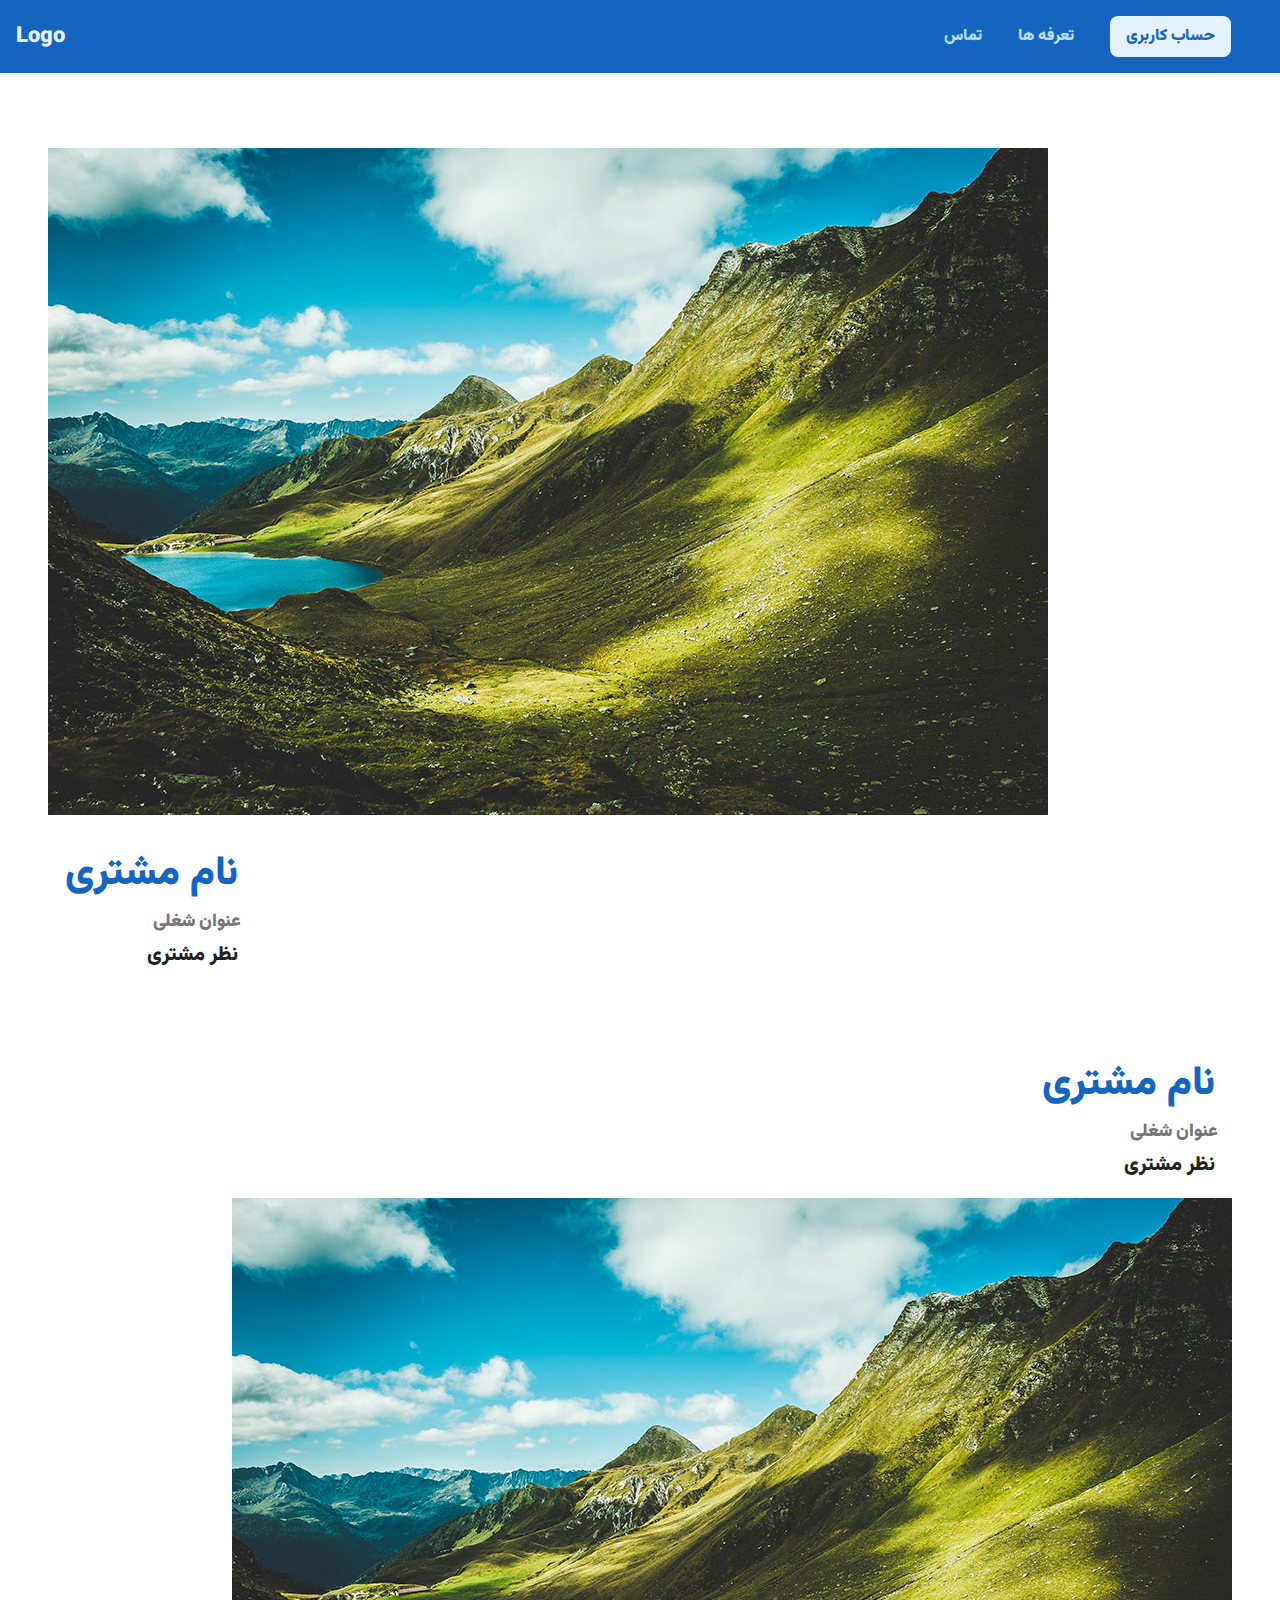
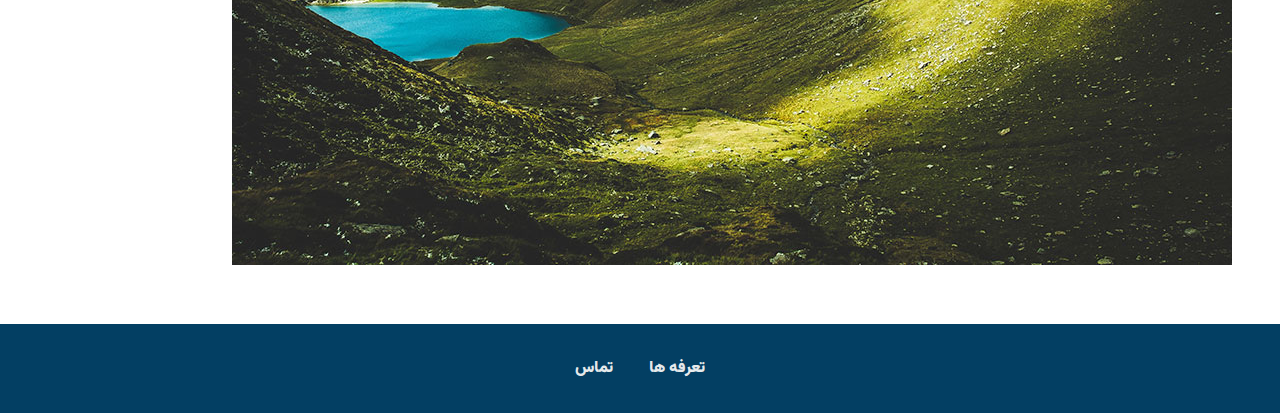
==== pages/customers/index.html @ ee6b008b "add new image" ====
<!DOCTYPE html>

<html>
  <head>
    <link rel="stylesheet" href="../../../styles/shared.css" />
    <link rel="stylesheet" href="./customers.css" />
    <title>Web App</title>
  </head>
  <body>
    <header class="main-header">
      <div>
        <a href="#" class="main-header__logo"> Logo </a>
      </div>
      <nav class="main-nav">
        <ul class="main-nav__items">
          <li class="main-nav__item">
            <a href="">تماس</a>
          </li>
          <li class="main-nav__item">
            <a href="./pages/plans/index.html">تعرفه ها</a>
          </li>
          <li class="main-nav__item main-nav__item--account">
            <a href="#">حساب کاربری</a>
          </li>
        </ul>
      </nav>
    </header>
    <main>
      <div>
        <div class="testimonial" id="customer-1">
        <div class="testimonial__image-container">
        <img src="../../images/customer-image.jpg" class="customer-image">
      </div>
        <div class="testimonial__info">
          <h1 class="testimonial__name">نام مشتری</h1>
          <h2 class="testimonial__subtitle">عنوان شغلی</h2>
          <p class="testimonial__text">نظر مشتری</p>
        </div>
      </div>
      <div class="testimonial" id="customer-2">
        <div class="testimonial__info">
          <h1 class="testimonial__name">نام مشتری</h1>
          <h2 class="testimonial__subtitle">عنوان شغلی</h2>
          <p class="testimonial__text">نظر مشتری</p>
        </div>
          <div class="testimonial__image-container">
            <img src="../../images/customer-image.jpg" class="customer-image">
          </div>
        </div>
      </div>
    </main>
    <footer class="main-footer">
      <nav>
        <ul class="main-footer__links">
          <li class="main-footer__link">
            <a href="#">تماس</a>
          </li>
          <li class="main-footer__link">
            <a href="./pages/plans/index.html">تعرفه ها</a>
          </li>
        </ul>
      </nav>
    </footer>
  </body>
</html>
---- styles/shared.css ----
* {
  box-sizing: border-box;
}

@font-face {
  font-family: "Vazirmatn-FD-Black";
  src: url("../fonts/Vazirmatn-FD-Black.woff2");
}

body {
  margin: 0;
  font-family: "Vazirmatn-FD-Black";
}
/* title {
      background: #1565c0;
      padding: 20px;
      /* border-width: 3px;
      border-style: solid;
      border-color: black; */
/* border: 3px solid black;
      margin: 20px;
      width: 100%;
      height: 200px;
      
    }
    
    .products {
      background: red;
    }
    
    #title h1 {
      color: #ffffff;
    } */

/* html {
     margin: 30px;
    } */

.main-header {
  width: 100%;
  background: #1565c0;
  padding: 8px 16px;
  position: fixed;
  z-index: 1;
}

.main-header > div {
  display: inline-block;
  vertical-align: middle;
}

.main-header__logo {
  color: #e3f2fd;
  text-decoration: none;
  font-size: 22px;
}

.main-nav {
  display: inline-block;
  width: calc(100% - 70px);
  text-align: right;
  vertical-align: middle;
}

.main-nav__item {
  margin: 0;
  padding: 0;
  list-style: none;
}

.main-nav__item {
  display: inline-block;
  margin: 0 16px;
}

a {
  color: #ffffff;
}

.main-nav__item a {
  text-decoration: none;
  color: #bbdefb;
}

/* .main-nav__item a::after {
      content: "(Link)";
      color: #000000; ;
    } */

.main-nav__item a:hover,
.main-nav__item a:active {
  color: #ffffff;
}

.main-nav__item--account a {
  background: #e3f2fd;
  color: #1565c0;
  padding: 8px 16px;
  border-radius: 8px;
}

.main-nav__item--account a:hover,
.main-nav__item--account a:active {
  color: #1565c0;
}

.main-footer {
  background: #033f63;
  padding: 32px;
}

.main-footer__links {
  list-style: none;
  margin: 0;
  padding: 0;
  text-align: center;
}

.main-footer__link {
  display: inline-block;
  margin: 0 16px;
}

.main-footer__link a {
  color: #f5f5f5f5;
  text-decoration: none;
}

.main-footer__link a:hover,
.main-footer__link a:active {
  color: #e0e0e0;
}
---- pages/customers/customers.css ----
main {
  padding-top: 52px;
}

.testimonial {
  font-size: 20px;
  margin: 48px;
}


.testimonial:first-of-type {
      margin-top: 96px;
}

.testimonial__info {
   text-align: right;  
   padding: 14px; 
   display: inline-block;
   vertical-align: middle;
}

#customer-2.testimonial {
   text-align: right;   
}

.testimonial__name {
      margin: 3px;
       color: #1565c0;
}

.testimonial__subtitle {
      margin: 0;
      font-size: 18px;
      color: #757575;
}

.testimonial__text {
     margin: 3px; 
     color: #212121;
}
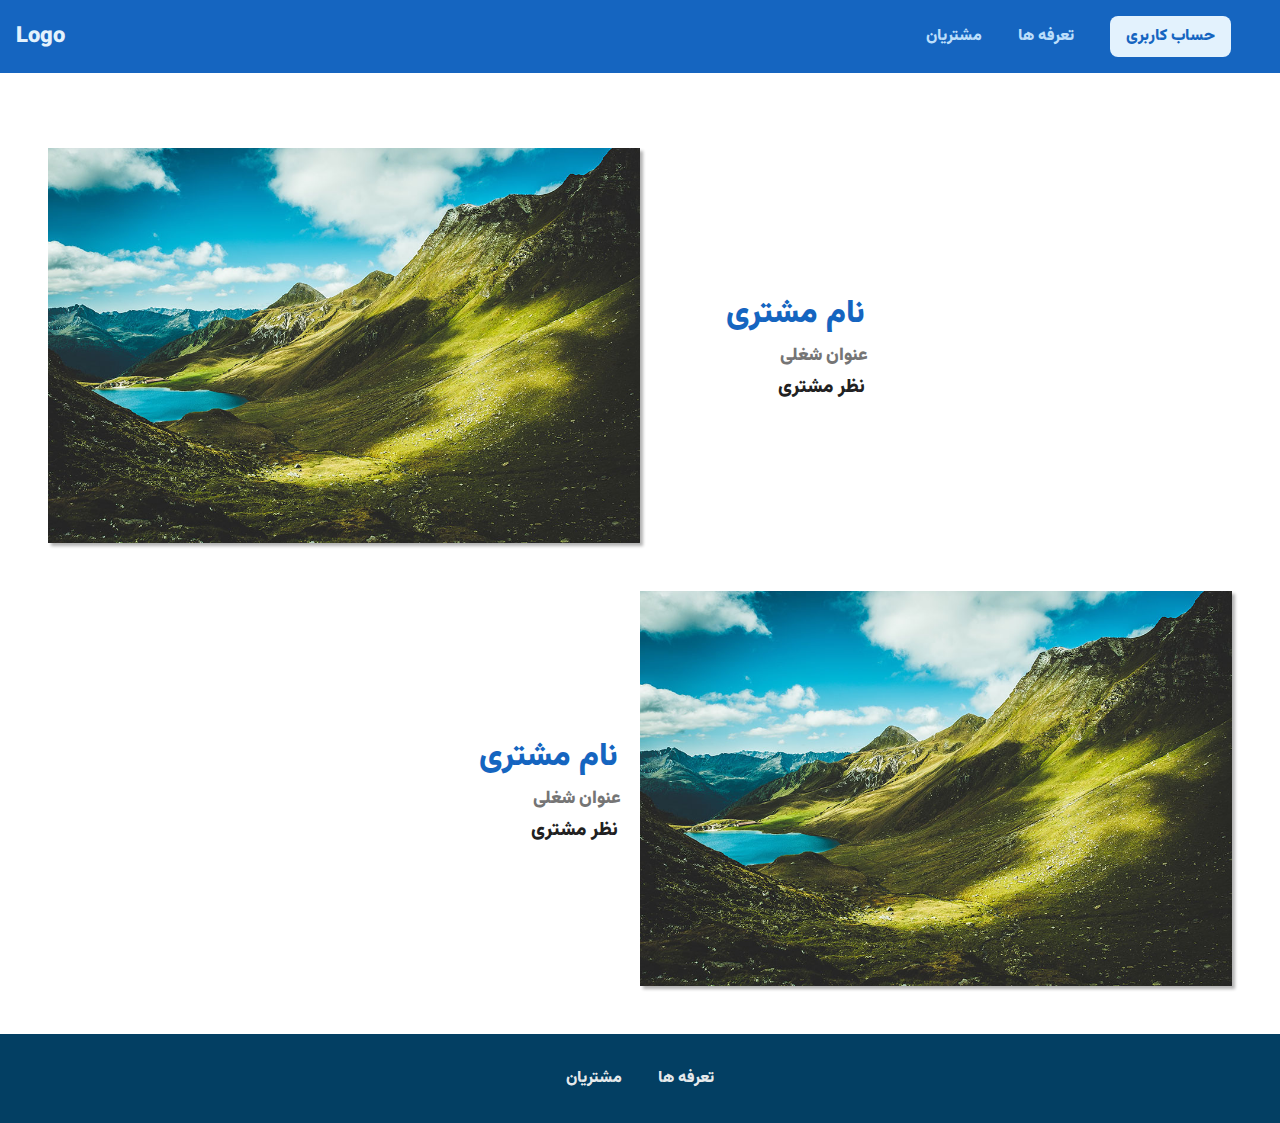
==== commit fcae304a: "new folder" ====
--- a/pages/customers/index.html
+++ b/pages/customers/index.html
@@ -2,22 +2,22 @@
 
 <html>
   <head>
-    <link rel="stylesheet" href="../../../styles/shared.css" />
+    <link rel="stylesheet" href="../../styles/shared.css" />
     <link rel="stylesheet" href="./customers.css" />
     <title>Web App</title>
   </head>
   <body>
     <header class="main-header">
       <div>
-        <a href="#" class="main-header__logo"> Logo </a>
+        <a href="../../index.html" class="main-header__logo"> Logo </a>
       </div>
       <nav class="main-nav">
         <ul class="main-nav__items">
           <li class="main-nav__item">
-            <a href="">تماس</a>
+            <a href="../orders/index.html">مشتریان</a>
           </li>
           <li class="main-nav__item">
-            <a href="./pages/plans/index.html">تعرفه ها</a>
+            <a href="../plans/index.html">تعرفه ها</a>
           </li>
           <li class="main-nav__item main-nav__item--account">
             <a href="#">حساب کاربری</a>
@@ -28,23 +28,23 @@
     <main>
       <div>
         <div class="testimonial" id="customer-1">
-        <div class="testimonial__image-container">
-        <img src="../../images/customer-image.jpg" class="customer-image">
-      </div>
-        <div class="testimonial__info">
-          <h1 class="testimonial__name">نام مشتری</h1>
-          <h2 class="testimonial__subtitle">عنوان شغلی</h2>
-          <p class="testimonial__text">نظر مشتری</p>
+          <div class="testimonial__image-container">
+            <img src="../../images/customer-image.jpg" class="customer-image" />
+          </div>
+          <div class="testimonial__info">
+            <h1 class="testimonial__name">نام مشتری</h1>
+            <h2 class="testimonial__subtitle">عنوان شغلی</h2>
+            <p class="testimonial__text">نظر مشتری</p>
+          </div>
         </div>
-      </div>
-      <div class="testimonial" id="customer-2">
-        <div class="testimonial__info">
-          <h1 class="testimonial__name">نام مشتری</h1>
-          <h2 class="testimonial__subtitle">عنوان شغلی</h2>
-          <p class="testimonial__text">نظر مشتری</p>
-        </div>
+        <div class="testimonial" id="customer-2">
+          <div class="testimonial__info">
+            <h1 class="testimonial__name">نام مشتری</h1>
+            <h2 class="testimonial__subtitle">عنوان شغلی</h2>
+            <p class="testimonial__text">نظر مشتری</p>
+          </div>
           <div class="testimonial__image-container">
-            <img src="../../images/customer-image.jpg" class="customer-image">
+            <img src="../../images/customer-image.jpg" class="customer-image" />
           </div>
         </div>
       </div>
@@ -53,10 +53,10 @@
       <nav>
         <ul class="main-footer__links">
           <li class="main-footer__link">
-            <a href="#">تماس</a>
+            <a href="./index.html">مشتریان</a>
           </li>
           <li class="main-footer__link">
-            <a href="./pages/plans/index.html">تعرفه ها</a>
+            <a href="../plans/index.html">تعرفه ها</a>
           </li>
         </ul>
       </nav>
--- a/styles/shared.css
+++ b/styles/shared.css
@@ -35,6 +35,17 @@
 /* html {
      margin: 30px;
     } */
+/* baraye siah kardane yek laye rooye site  */
+.backdrop {
+  position: fixed;
+  display: none;
+  top: 0;
+  left: 0;
+  z-index: 100;
+  width: 100vw;
+  height: 100vh;
+  background: rgba(0, 0, 0, 0.5);
+}
 
 .main-header {
   width: 100%;
--- a/pages/customers/customers.css
+++ b/pages/customers/customers.css
@@ -3,38 +3,53 @@
 }
 
 .testimonial {
-  font-size: 20px;
+  font-size: 1.2rem;
   margin: 48px;
 }
 
-
 .testimonial:first-of-type {
-      margin-top: 96px;
+  margin-top: 96px;
+}
+/* for shdow und border */
+.testimonial__image-container {
+  width: 50%;
+  /* max-width: 400px; for Respansive */
+  min-width: 300px;
+  display: inline-block;
+  vertical-align: middle;
+  box-shadow: 3px 3px 3px rgba(0, 0, 0, 0.3);
+}
+/* for image  */
+.customer-image {
+  width: 100%;
+  vertical-align: top;
 }
 
 .testimonial__info {
-   text-align: right;  
-   padding: 14px; 
-   display: inline-block;
-   vertical-align: middle;
+  text-align: right;
+  padding: 14px;
+  display: inline-block;
+  vertical-align: middle;
+  width: 20%;
 }
 
 #customer-2.testimonial {
-   text-align: right;   
+  text-align: right;
 }
 
 .testimonial__name {
-      margin: 3px;
-       color: #1565c0;
+  margin: 3px;
+  color: #1565c0;
+  font-size: 2rem;
 }
 
 .testimonial__subtitle {
-      margin: 0;
-      font-size: 18px;
-      color: #757575;
+  margin: 0;
+  font-size: 1.1rem;
+  color: #757575;
 }
 
 .testimonial__text {
-     margin: 3px; 
-     color: #212121;
-}+  margin: 3px;
+  color: #212121;
+}
